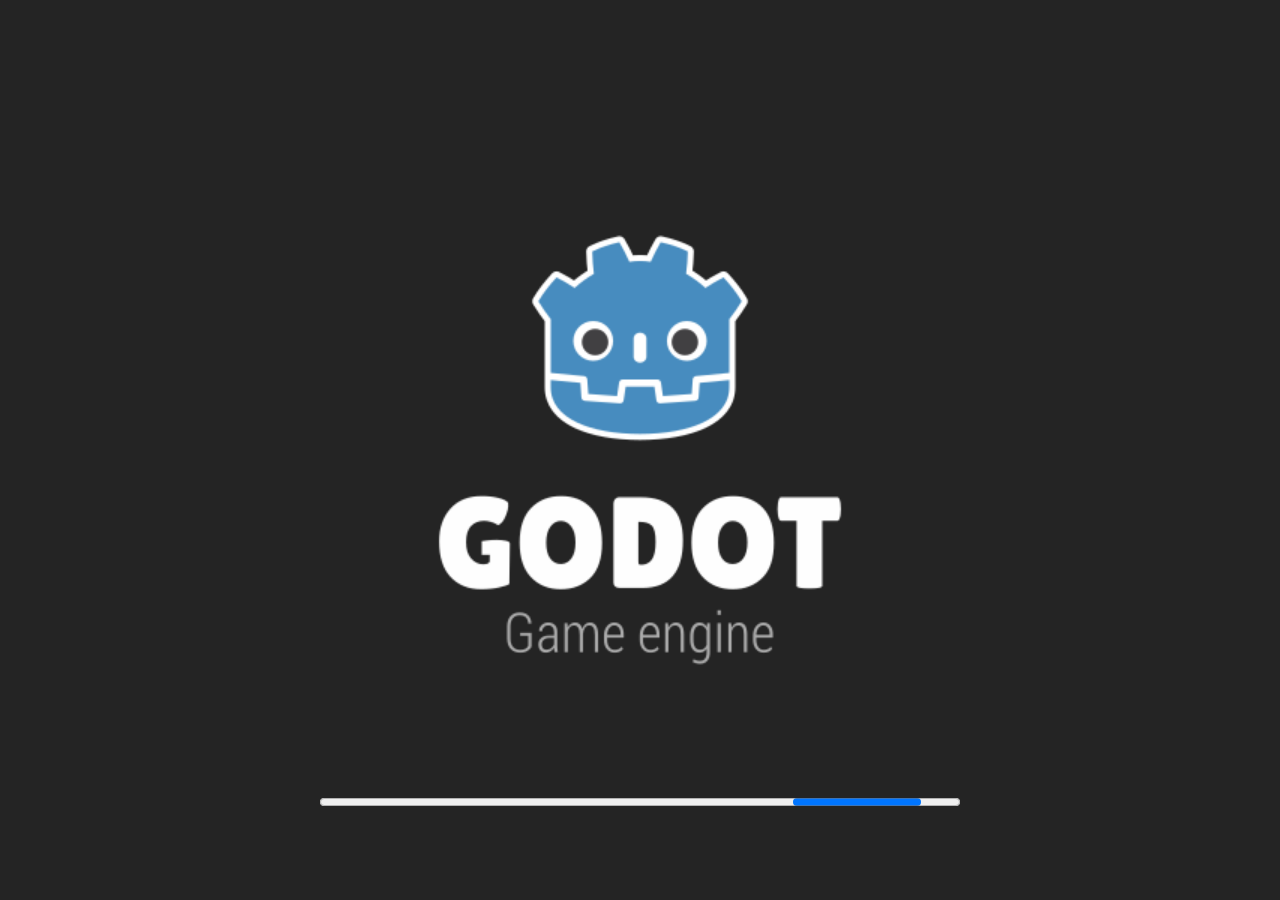
==== Dark_chess/index.html @ afede5db "Replace site with Dark Chess web build and game hub Clear previous mini sweet defense content. Add D" ====
<!DOCTYPE html>
<html lang="en">
	<head>
		<meta charset="utf-8">
		<meta name="viewport" content="width=device-width, user-scalable=no, initial-scale=1.0">
		<title>Dark Chess</title>
		<style>
html, body, #canvas {
	margin: 0;
	padding: 0;
	border: 0;
}

body {
	color: white;
	background-color: black;
	overflow: hidden;
	touch-action: none;
}

#canvas {
	display: block;
}

#canvas:focus {
	outline: none;
}

#status, #status-splash, #status-progress {
	position: absolute;
	left: 0;
	right: 0;
}

#status, #status-splash {
	top: 0;
	bottom: 0;
}

#status {
	background-color: #242424;
	display: flex;
	flex-direction: column;
	justify-content: center;
	align-items: center;
	visibility: hidden;
}

#status-splash {
	max-height: 100%;
	max-width: 100%;
	margin: auto;
}

#status-splash.show-image--false {
	display: none;
}

#status-splash.fullsize--true {
	height: 100%;
	width: 100%;
	object-fit: contain;
}

#status-splash.use-filter--false {
	image-rendering: pixelated;
}

#status-progress, #status-notice {
	display: none;
}

#status-progress {
	bottom: 10%;
	width: 50%;
	margin: 0 auto;
}

#status-notice {
	background-color: #5b3943;
	border-radius: 0.5rem;
	border: 1px solid #9b3943;
	color: #e0e0e0;
	font-family: 'Noto Sans', 'Droid Sans', Arial, sans-serif;
	line-height: 1.3;
	margin: 0 2rem;
	overflow: hidden;
	padding: 1rem;
	text-align: center;
	z-index: 1;
}
		</style>
		<link id="-gd-engine-icon" rel="icon" type="image/png" href="index.icon.png" />
<link rel="apple-touch-icon" href="index.apple-touch-icon.png"/>

	</head>
	<body>
		<canvas id="canvas">
			Your browser does not support the canvas tag.
		</canvas>

		<noscript>
			Your browser does not support JavaScript.
		</noscript>

		<div id="status">
			<img id="status-splash" class="show-image--true fullsize--true use-filter--true" src="index.png" alt="">
			<progress id="status-progress"></progress>
			<div id="status-notice"></div>
		</div>

		<script src="index.js"></script>
		<script>
const GODOT_CONFIG = {"args":[],"canvasResizePolicy":2,"emscriptenPoolSize":8,"ensureCrossOriginIsolationHeaders":true,"executable":"index","experimentalVK":false,"fileSizes":{"index.pck":5228692,"index.wasm":39509339},"focusCanvas":true,"gdextensionLibs":[],"godotPoolSize":4};
const GODOT_THREADS_ENABLED = false;
const engine = new Engine(GODOT_CONFIG);

(function () {
	const statusOverlay = document.getElementById('status');
	const statusProgress = document.getElementById('status-progress');
	const statusNotice = document.getElementById('status-notice');

	let initializing = true;
	let statusMode = '';

	function setStatusMode(mode) {
		if (statusMode === mode || !initializing) {
			return;
		}
		if (mode === 'hidden') {
			statusOverlay.remove();
			initializing = false;
			return;
		}
		statusOverlay.style.visibility = 'visible';
		statusProgress.style.display = mode === 'progress' ? 'block' : 'none';
		statusNotice.style.display = mode === 'notice' ? 'block' : 'none';
		statusMode = mode;
	}

	function setStatusNotice(text) {
		while (statusNotice.lastChild) {
			statusNotice.removeChild(statusNotice.lastChild);
		}
		const lines = text.split('\n');
		lines.forEach((line) => {
			statusNotice.appendChild(document.createTextNode(line));
			statusNotice.appendChild(document.createElement('br'));
		});
	}

	function displayFailureNotice(err) {
		console.error(err);
		if (err instanceof Error) {
			setStatusNotice(err.message);
		} else if (typeof err === 'string') {
			setStatusNotice(err);
		} else {
			setStatusNotice('An unknown error occurred.');
		}
		setStatusMode('notice');
		initializing = false;
	}

	const missing = Engine.getMissingFeatures({
		threads: GODOT_THREADS_ENABLED,
	});

	if (missing.length !== 0) {
		if (GODOT_CONFIG['serviceWorker'] && GODOT_CONFIG['ensureCrossOriginIsolationHeaders'] && 'serviceWorker' in navigator) {
			let serviceWorkerRegistrationPromise;
			try {
				serviceWorkerRegistrationPromise = navigator.serviceWorker.getRegistration();
			} catch (err) {
				serviceWorkerRegistrationPromise = Promise.reject(new Error('Service worker registration failed.'));
			}
			// There's a chance that installing the service worker would fix the issue
			Promise.race([
				serviceWorkerRegistrationPromise.then((registration) => {
					if (registration != null) {
						return Promise.reject(new Error('Service worker already exists.'));
					}
					return registration;
				}).then(() => engine.installServiceWorker()),
				// For some reason, `getRegistration()` can stall
				new Promise((resolve) => {
					setTimeout(() => resolve(), 2000);
				}),
			]).then(() => {
				// Reload if there was no error.
				window.location.reload();
			}).catch((err) => {
				console.error('Error while registering service worker:', err);
			});
		} else {
			// Display the message as usual
			const missingMsg = 'Error\nThe following features required to run Godot projects on the Web are missing:\n';
			displayFailureNotice(missingMsg + missing.join('\n'));
		}
	} else {
		setStatusMode('progress');
		engine.startGame({
			'onProgress': function (current, total) {
				if (current > 0 && total > 0) {
					statusProgress.value = current;
					statusProgress.max = total;
				} else {
					statusProgress.removeAttribute('value');
					statusProgress.removeAttribute('max');
				}
			},
		}).then(() => {
			setStatusMode('hidden');
		}, displayFailureNotice);
	}
}());
		</script>
	</body>
</html>
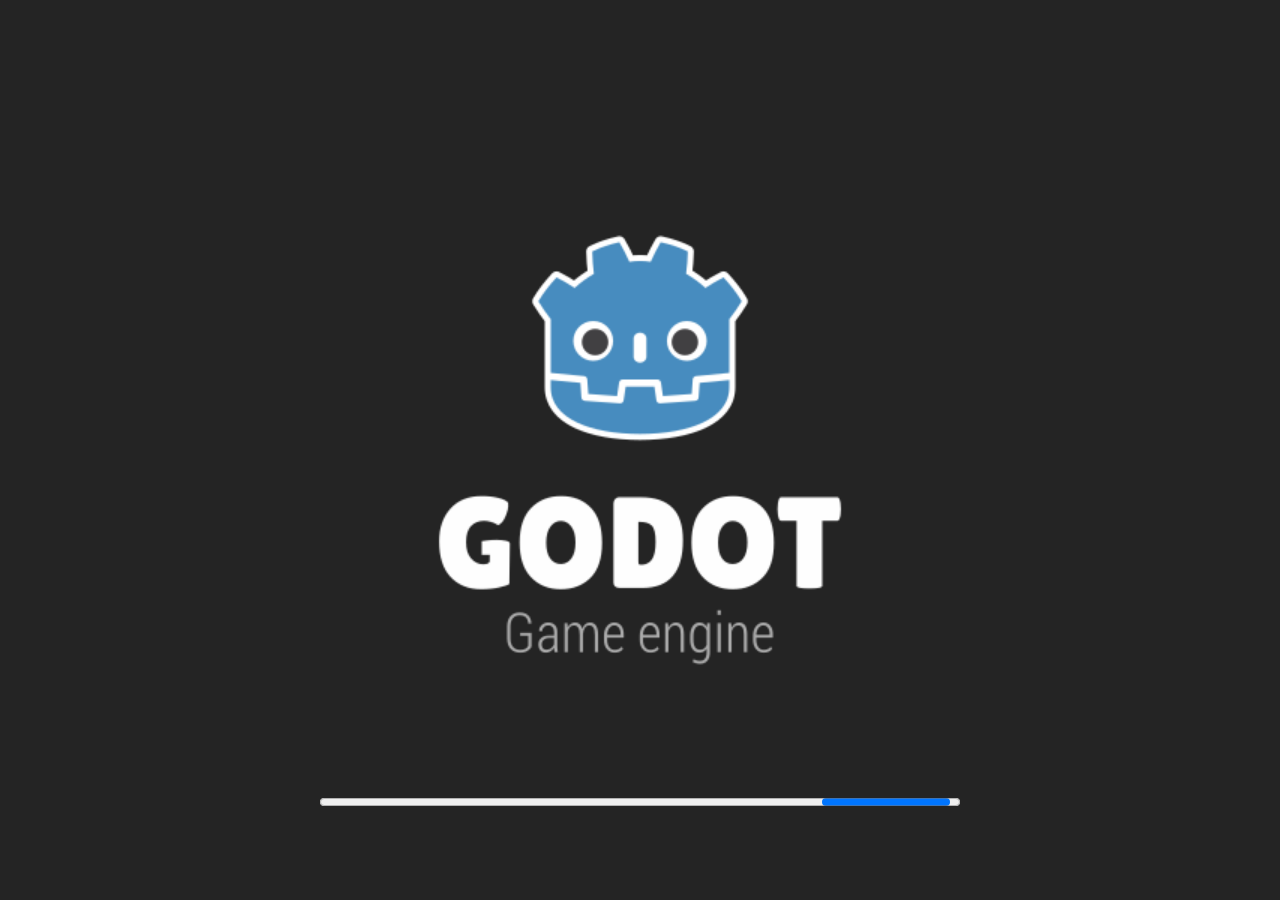
==== commit 656406cf: "Update Dark Chess web build Sync latest local export: title bg, PVC-only difficulty menu, capture-on" ====
--- a/Dark_chess/index.html
+++ b/Dark_chess/index.html
@@ -111,7 +111,7 @@
 
 		<script src="index.js"></script>
 		<script>
-const GODOT_CONFIG = {"args":[],"canvasResizePolicy":2,"emscriptenPoolSize":8,"ensureCrossOriginIsolationHeaders":true,"executable":"index","experimentalVK":false,"fileSizes":{"index.pck":5228692,"index.wasm":39509339},"focusCanvas":true,"gdextensionLibs":[],"godotPoolSize":4};
+const GODOT_CONFIG = {"args":[],"canvasResizePolicy":2,"emscriptenPoolSize":8,"ensureCrossOriginIsolationHeaders":true,"executable":"index","experimentalVK":false,"fileSizes":{"index.pck":6036592,"index.wasm":39509339},"focusCanvas":true,"gdextensionLibs":[],"godotPoolSize":4};
 const GODOT_THREADS_ENABLED = false;
 const engine = new Engine(GODOT_CONFIG);
 
